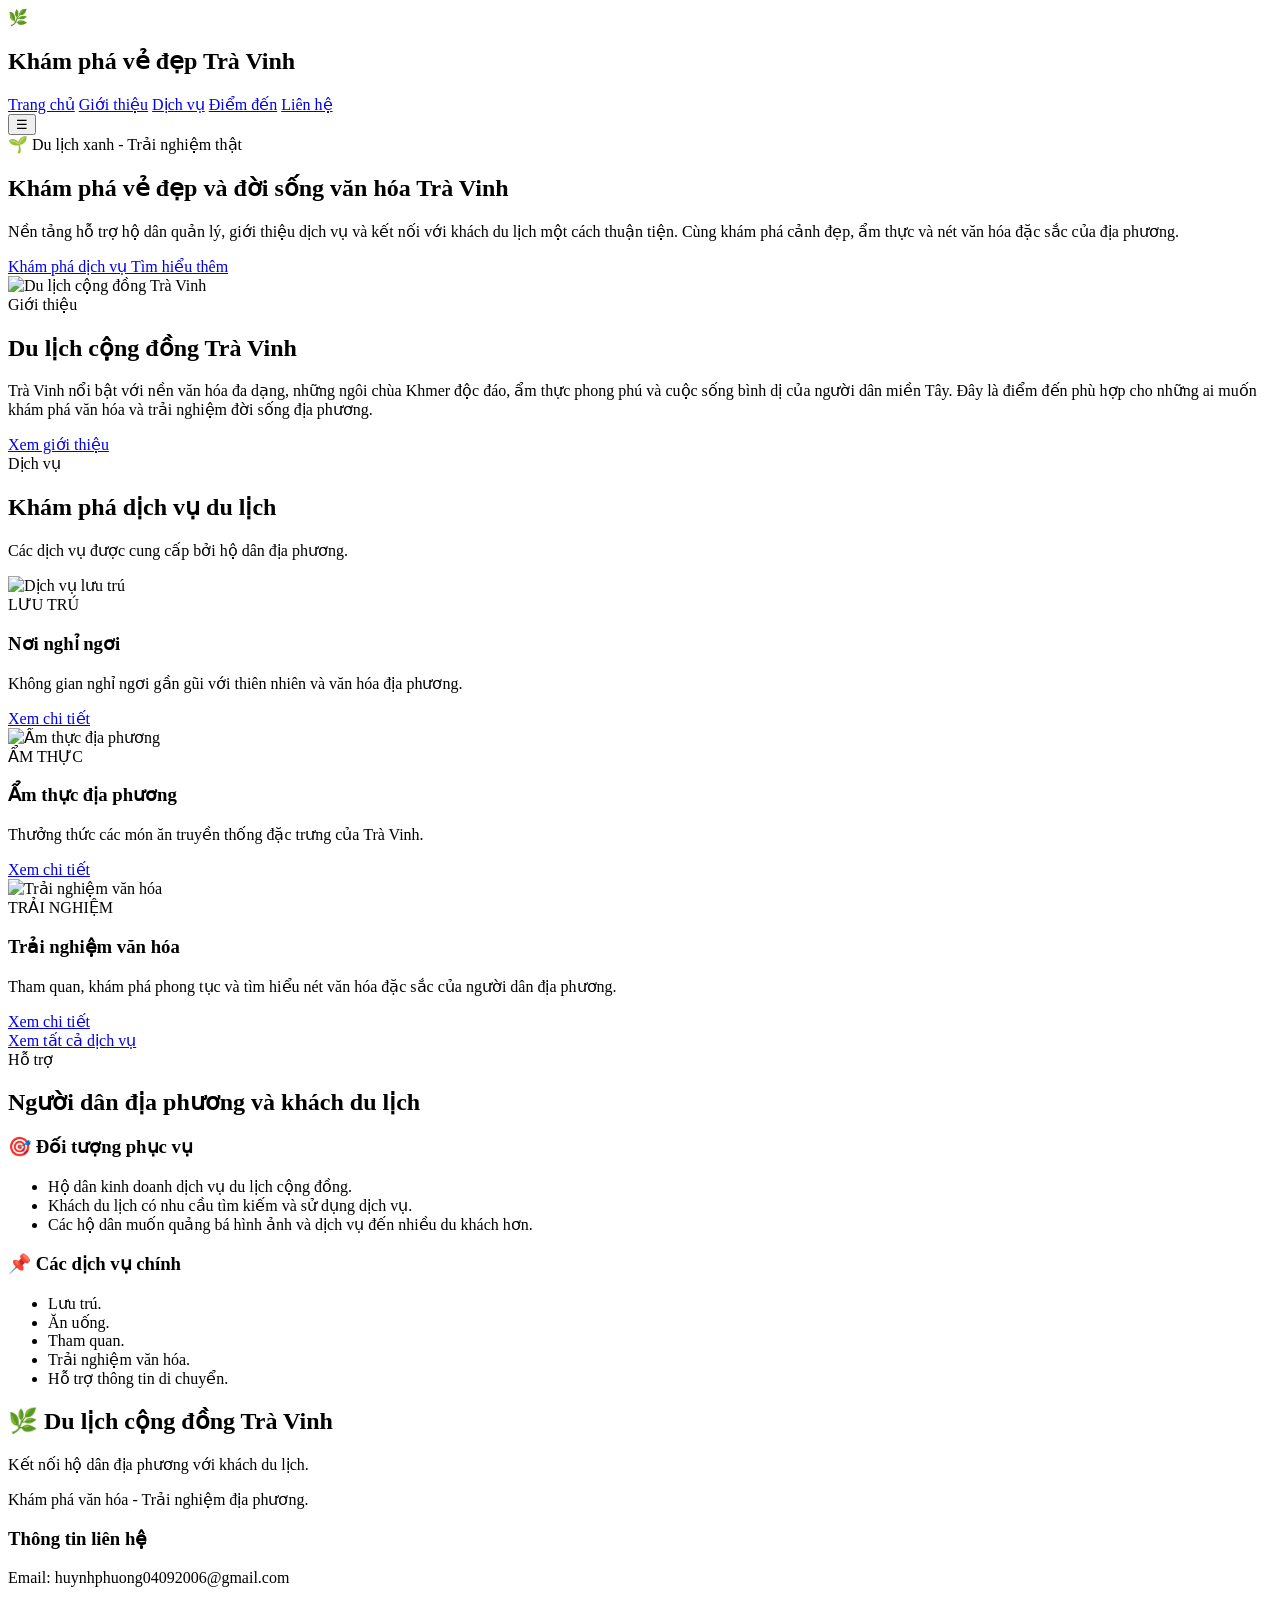
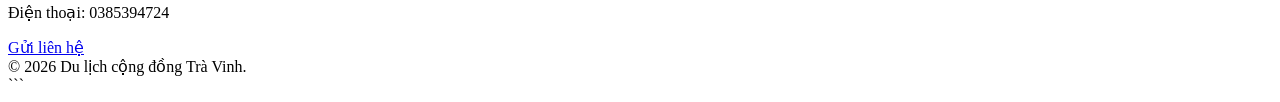
==== index.html @ de6d5193 "moi" ====
<!DOCTYPE html>
<html lang="vi">
<head>
    <meta charset="UTF-8">
    <meta name="viewport" content="width=device-width, initial-scale=1.0">

    <title>Du lịch cộng đồng Trà Vinh</title>

    <link rel="stylesheet" href="css/style.css">
</head>

<body>

    <!-- HEADER -->
    <header class="header">
        <div class="container header-content">

            <div class="logo">
                <span>🌿</span>
                <h2>Khám phá vẻ đẹp Trà Vinh</h2>
            </div>

            <nav class="navbar" id="navbar">
                <a href="html/trang-chu.html" class="active">Trang chủ</a>
                <a href="html/gioi-thieu.html">Giới thiệu</a>
                <a href="html/dich-vu.html">Dịch vụ</a>
				 <a href="diem-den.html">Điểm đến</a>
                <a href="html/lien-he.html">Liên hệ</a>
            </nav>

            <button class="menu-btn" onclick="toggleMenu()">☰</button>

        </div>
    </header>


    <!-- HERO -->
    <section class="hero" id="home">
        <div class="container hero-content">

            <div class="hero-text">

                <span class="badge">
                    🌱 Du lịch xanh - Trải nghiệm thật
                </span>

                <h1>
                    Khám phá vẻ đẹp
                    <span>và đời sống văn hóa Trà Vinh</span>
                </h1>

                <p>
                    Nền tảng hỗ trợ hộ dân quản lý, giới thiệu dịch vụ
                    và kết nối với khách du lịch một cách thuận tiện.
                    Cùng khám phá cảnh đẹp, ẩm thực và nét văn hóa
                    đặc sắc của địa phương.
                </p>

                <div class="hero-buttons">

                    <a href="dichvu.html" class="btn btn-primary">
                        Khám phá dịch vụ
                    </a>

                    <a href="gioi-thieu.html" class="btn btn-outline">
                        Tìm hiểu thêm
                    </a>

                </div>

            </div>

            <div class="hero-image">
                <img src="assets/1.jpg"
                     alt="Du lịch cộng đồng Trà Vinh">
            </div>

        </div>
    </section>


    <!-- GIỚI THIỆU NGẮN -->
    <section class="section" id="gioi-thieu">
        <div class="container">

            <div class="section-title">
                <span>Giới thiệu</span>
                <h2>Du lịch cộng đồng Trà Vinh</h2>

                <p>
                    Trà Vinh nổi bật với nền văn hóa đa dạng,
                    những ngôi chùa Khmer độc đáo, ẩm thực phong phú
                    và cuộc sống bình dị của người dân miền Tây.
                    Đây là điểm đến phù hợp cho những ai muốn khám phá
                    văn hóa và trải nghiệm đời sống địa phương.
                </p>

                <a href="gioi-thieu.html" class="btn btn-primary">
                    Xem giới thiệu
                </a>
            </div>

        </div>
    </section>


    <!-- DỊCH VỤ -->
    <section class="section services-section" id="dich-vu">
        <div class="container">

            <div class="section-title">
                <span>Dịch vụ</span>
                <h2>Khám phá dịch vụ du lịch</h2>

                <p>
                    Các dịch vụ được cung cấp bởi hộ dân địa phương.
                </p>
            </div>

            <div class="service-grid">

                <!-- LƯU TRÚ -->
                <div class="service-card">

                    <img src="assets/4.jpg"
                         alt="Dịch vụ lưu trú">

                    <div class="service-content">

                        <span class="service-type">LƯU TRÚ</span>

                        <h3>Nơi nghỉ ngơi</h3>

                        <p>
                            Không gian nghỉ ngơi gần gũi với thiên nhiên
                            và văn hóa địa phương.
                        </p>

                        <a href="dich-vu.html" class="btn btn-primary">
                            Xem chi tiết
                        </a>

                    </div>
                </div>


                <!-- ẨM THỰC -->
                <div class="service-card">

                    <img src="assets/3.jpg"
                         alt="Ẩm thực địa phương">

                    <div class="service-content">

                        <span class="service-type">ẨM THỰC</span>

                        <h3>Ẩm thực địa phương</h3>

                        <p>
                            Thưởng thức các món ăn truyền thống
                            đặc trưng của Trà Vinh.
                        </p>

                        <a href="dichvu.html" class="btn btn-primary">
                            Xem chi tiết
                        </a>

                    </div>
                </div>


                <!-- TRẢI NGHIỆM -->
                <div class="service-card">

                    <img src="assets/10.jpg"
                         alt="Trải nghiệm văn hóa">

                    <div class="service-content">

                        <span class="service-type">TRẢI NGHIỆM</span>

                        <h3>Trải nghiệm văn hóa</h3>

                        <p>
                            Tham quan, khám phá phong tục và tìm hiểu
                            nét văn hóa đặc sắc của người dân địa phương.
                        </p>

                        <a href="dichvu.html" class="btn btn-primary">
                            Xem chi tiết
                        </a>

                    </div>
                </div>

            </div>

            <div class="section-title">
                <a href="dichvu.html" class="btn btn-outline">
                    Xem tất cả dịch vụ
                </a>
            </div>

        </div>
    </section>


    <!-- HỖ TRỢ CỘNG ĐỒNG -->
    <section class="section" id="ho-tro">
        <div class="container">

            <div class="section-title">
                <span>Hỗ trợ</span>
                <h2>Người dân địa phương và khách du lịch</h2>
            </div>

            <div class="research">

                <div class="research-box">

                    <h3>🎯 Đối tượng phục vụ</h3>

                    <ul>
                        <li>
                            Hộ dân kinh doanh dịch vụ du lịch cộng đồng.
                        </li>

                        <li>
                            Khách du lịch có nhu cầu tìm kiếm và sử dụng
                            dịch vụ.
                        </li>

                        <li>
                            Các hộ dân muốn quảng bá hình ảnh và dịch vụ
                            đến nhiều du khách hơn.
                        </li>
                    </ul>

                </div>


                <div class="research-box">

                    <h3>📌 Các dịch vụ chính</h3>

                    <ul>
                        <li>Lưu trú.</li>
                        <li>Ăn uống.</li>
                        <li>Tham quan.</li>
                        <li>Trải nghiệm văn hóa.</li>
                        <li>Hỗ trợ thông tin di chuyển.</li>
                    </ul>

                </div>

            </div>
        </div>
    </section>


    <!-- LIÊN HỆ -->
    <footer id="lien-he">
        <div class="container footer-content">

            <div>
                <h2>🌿 Du lịch cộng đồng Trà Vinh</h2>

                <p>
                    Kết nối hộ dân địa phương với khách du lịch.
                </p>

                <p>
                    Khám phá văn hóa - Trải nghiệm địa phương.
                </p>
            </div>

            <div>
                <h3>Thông tin liên hệ</h3>

                <p>
                    Email: huynhphuong04092006@gmail.com
                </p>

                <p>
                    Điện thoại: 0385394724
                </p>

                <a href="lienhe.html" class="btn btn-primary">
                    Gửi liên hệ
                </a>
            </div>

        </div>

        <div class="copyright">
            © 2026 Du lịch cộng đồng Trà Vinh.
        </div>
    </footer>


    <!-- JAVASCRIPT -->
    <script src="js/script.js"></script>

</body>
</html>
```
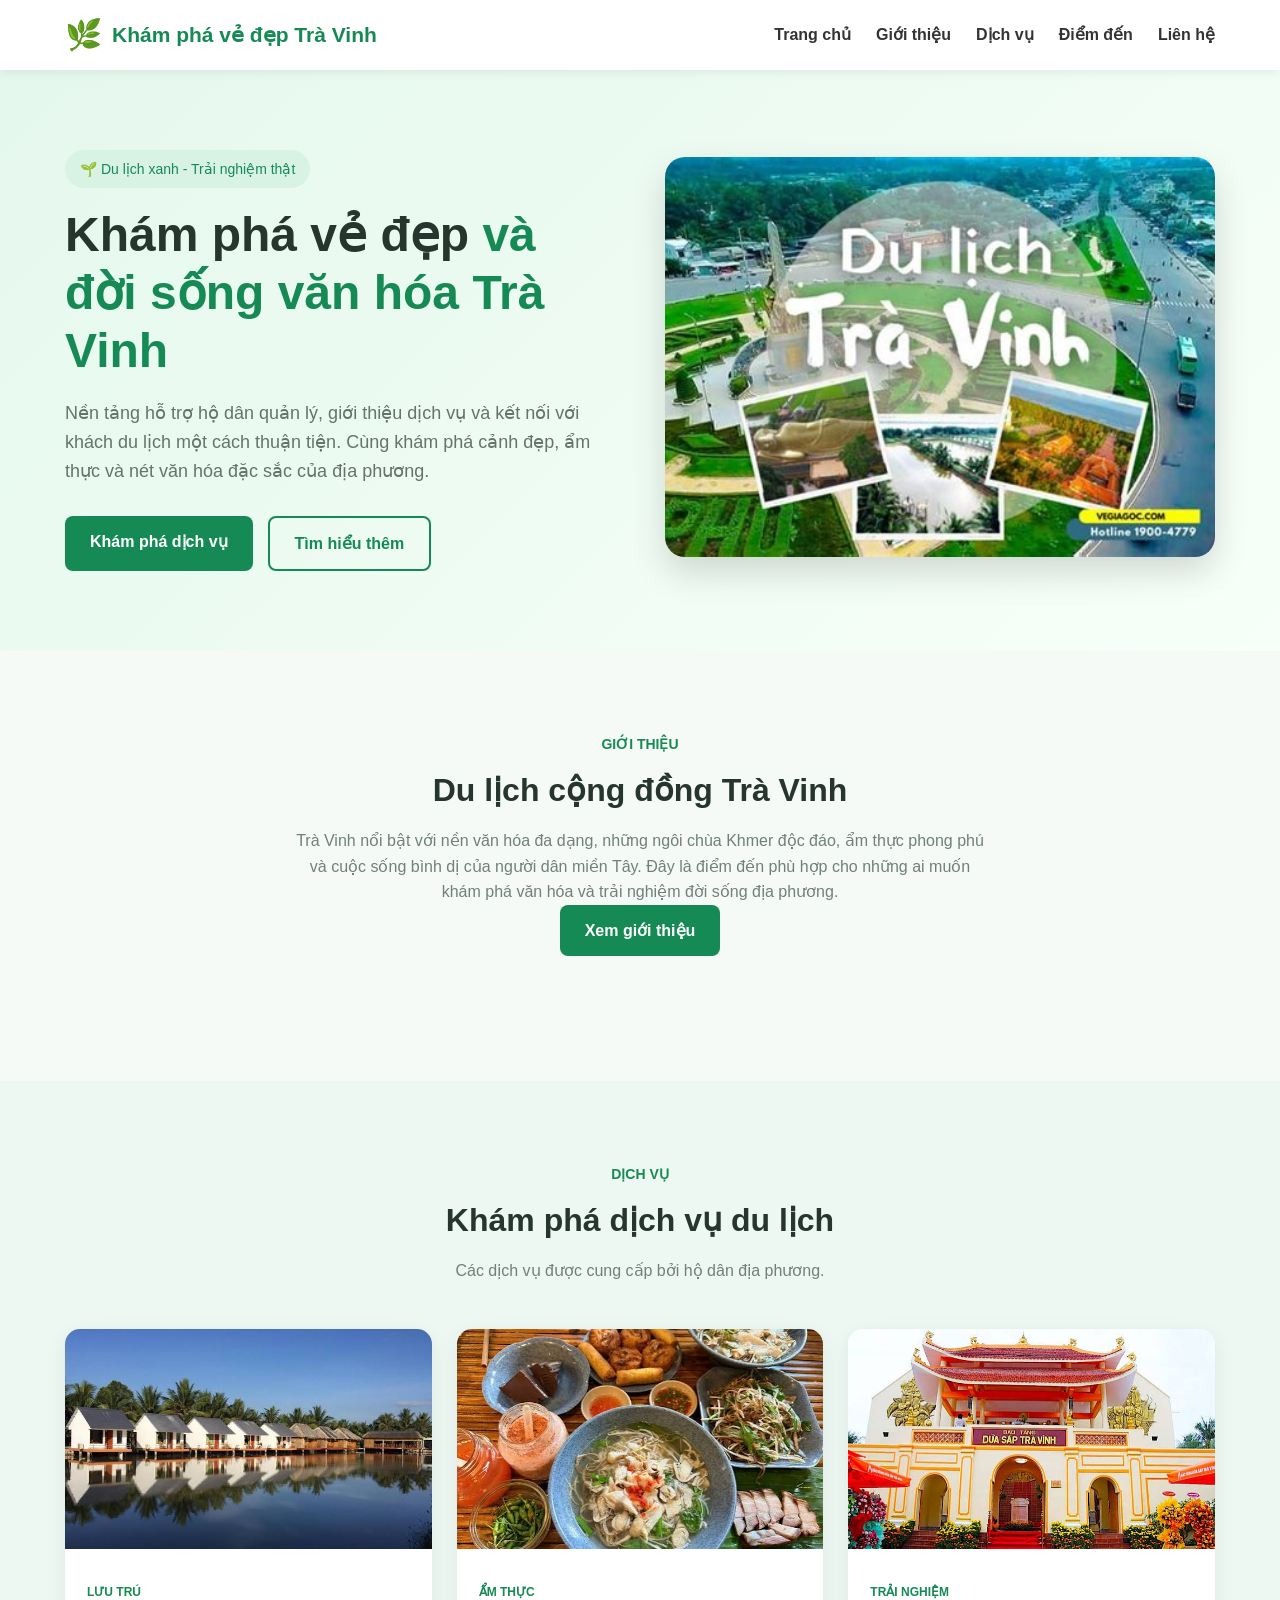
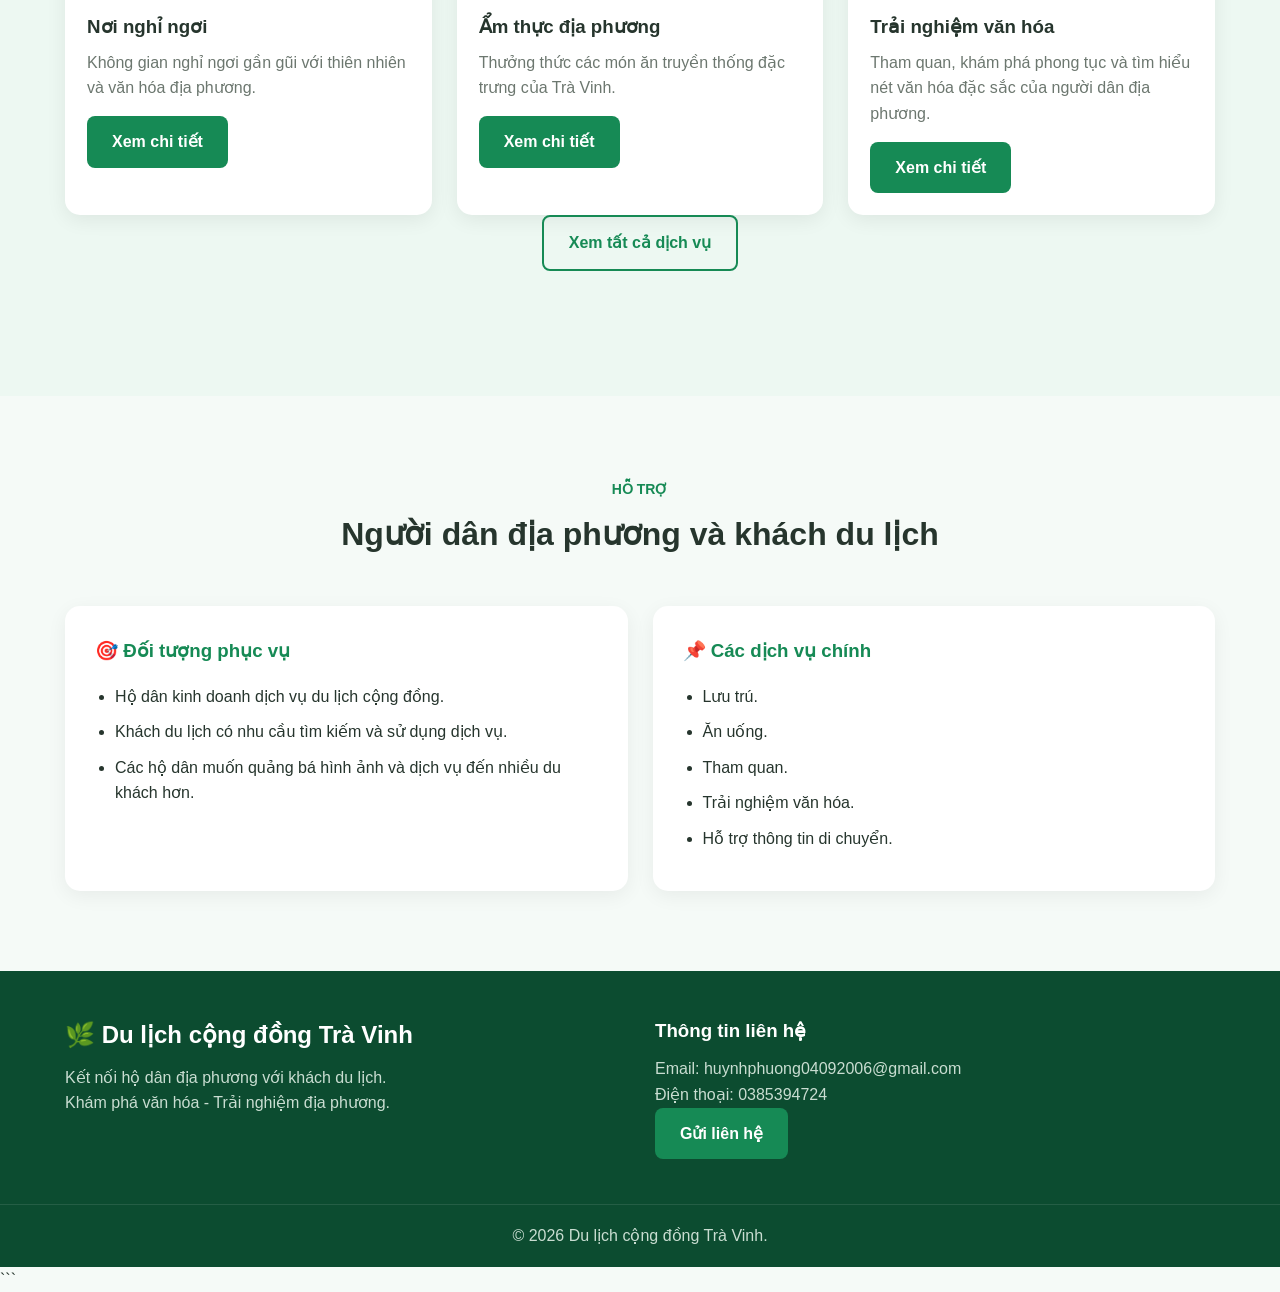
==== commit df9ed60f: "moi lam 15/11" ====
--- a/index.html
+++ b/index.html
@@ -25,7 +25,7 @@
                 <a href="html/trang-chu.html" class="active">Trang chủ</a>
                 <a href="html/gioi-thieu.html">Giới thiệu</a>
                 <a href="html/dich-vu.html">Dịch vụ</a>
-				 <a href="diem-den.html">Điểm đến</a>
+				 <a href="html/diem-den.html">Điểm đến</a>
                 <a href="html/lien-he.html">Liên hệ</a>
             </nav>
 
@@ -59,11 +59,11 @@
 
                 <div class="hero-buttons">
 
-                    <a href="dichvu.html" class="btn btn-primary">
+                    <a href="html/dichvu.html" class="btn btn-primary">
                         Khám phá dịch vụ
                     </a>
 
-                    <a href="gioi-thieu.html" class="btn btn-outline">
+                    <a href="html/gioi-thieu.html" class="btn btn-outline">
                         Tìm hiểu thêm
                     </a>
 
@@ -96,7 +96,7 @@
                     văn hóa và trải nghiệm đời sống địa phương.
                 </p>
 
-                <a href="gioi-thieu.html" class="btn btn-primary">
+                <a href="html/gioi-thieu.html" class="btn btn-primary">
                     Xem giới thiệu
                 </a>
             </div>
@@ -137,7 +137,7 @@
                             và văn hóa địa phương.
                         </p>
 
-                        <a href="dich-vu.html" class="btn btn-primary">
+                        <a href="html/dich-vu.html" class="btn btn-primary">
                             Xem chi tiết
                         </a>
 
@@ -162,7 +162,7 @@
                             đặc trưng của Trà Vinh.
                         </p>
 
-                        <a href="dichvu.html" class="btn btn-primary">
+                        <a href="html/dich-vu.html" class="btn btn-primary">
                             Xem chi tiết
                         </a>
 
@@ -187,7 +187,7 @@
                             nét văn hóa đặc sắc của người dân địa phương.
                         </p>
 
-                        <a href="dichvu.html" class="btn btn-primary">
+                        <a href="html/dich-vu.html" class="btn btn-primary">
                             Xem chi tiết
                         </a>
 
@@ -197,7 +197,7 @@
             </div>
 
             <div class="section-title">
-                <a href="dichvu.html" class="btn btn-outline">
+                <a href="html/dich-vu.html" class="btn btn-outline">
                     Xem tất cả dịch vụ
                 </a>
             </div>
--- a/css/style.css
+++ b/css/style.css
@@ -0,0 +1,450 @@
+* {
+    margin: 0;
+    padding: 0;
+    box-sizing: border-box;
+}
+
+html {
+    scroll-behavior: smooth;
+}
+
+body {
+    font-family: Arial, Helvetica, sans-serif;
+    background: #f5faf7;
+    color: #26352d;
+    line-height: 1.6;
+}
+
+.container {
+    width: 90%;
+    max-width: 1150px;
+    margin: auto;
+}
+
+
+/* HEADER */
+
+.header {
+    background: #ffffff;
+    position: sticky;
+    top: 0;
+    z-index: 1000;
+    box-shadow: 0 2px 10px rgba(0, 0, 0, 0.08);
+}
+
+.header-content {
+    min-height: 70px;
+    display: flex;
+    align-items: center;
+    justify-content: space-between;
+}
+
+.logo {
+    display: flex;
+    align-items: center;
+    gap: 10px;
+    color: #168a55;
+}
+
+.logo span {
+    font-size: 30px;
+}
+
+.logo h2 {
+    font-size: 21px;
+}
+
+.navbar {
+    display: flex;
+    gap: 25px;
+}
+
+.navbar a {
+    text-decoration: none;
+    color: #333;
+    font-weight: 600;
+}
+
+.navbar a:hover {
+    color: #168a55;
+}
+
+.menu-btn {
+    display: none;
+    border: none;
+    background: none;
+    font-size: 26px;
+    cursor: pointer;
+}
+
+
+/* HERO */
+
+.hero {
+    background: linear-gradient(135deg, #e5f8ed, #f7fff9);
+    padding: 80px 0;
+}
+
+.hero-content {
+    display: grid;
+    grid-template-columns: 1fr 1fr;
+    align-items: center;
+    gap: 50px;
+}
+
+.badge {
+    display: inline-block;
+    background: #d8f3e4;
+    color: #168a55;
+    padding: 8px 15px;
+    border-radius: 30px;
+    margin-bottom: 18px;
+    font-size: 14px;
+}
+
+.hero h1 {
+    font-size: 48px;
+    line-height: 1.2;
+    margin-bottom: 20px;
+}
+
+.hero h1 span {
+    color: #168a55;
+}
+
+.hero p {
+    color: #66736c;
+    font-size: 18px;
+    max-width: 550px;
+    margin-bottom: 30px;
+}
+
+.hero-buttons {
+    display: flex;
+    gap: 15px;
+}
+
+.btn {
+    display: inline-block;
+    text-decoration: none;
+    padding: 13px 25px;
+    border-radius: 8px;
+    font-weight: bold;
+}
+
+.btn-primary {
+    background: #168a55;
+    color: white;
+}
+
+.btn-primary:hover {
+    background: #106b42;
+}
+
+.btn-outline {
+    border: 2px solid #168a55;
+    color: #168a55;
+}
+
+.btn-outline:hover {
+    background: #168a55;
+    color: white;
+}
+
+.hero-image img {
+    width: 100%;
+    height: 400px;
+    object-fit: cover;
+    border-radius: 20px;
+    box-shadow: 0 15px 35px rgba(0, 0, 0, 0.15);
+}
+
+
+/* SECTION */
+
+.section {
+    padding: 80px 0;
+}
+
+.section-title {
+    text-align: center;
+    max-width: 700px;
+    margin: 0 auto 45px;
+}
+
+.section-title span {
+    color: #168a55;
+    font-weight: bold;
+    text-transform: uppercase;
+    font-size: 14px;
+}
+
+.section-title h2 {
+    font-size: 32px;
+    margin: 8px 0 12px;
+}
+
+.section-title p {
+    color: #718078;
+}
+
+
+/* CARDS */
+
+.cards {
+    display: grid;
+    grid-template-columns: repeat(3, 1fr);
+    gap: 25px;
+}
+
+.card {
+    background: white;
+    padding: 30px;
+    border-radius: 15px;
+    box-shadow: 0 5px 20px rgba(0, 0, 0, 0.07);
+    transition: 0.3s;
+}
+
+.card:hover {
+    transform: translateY(-7px);
+}
+
+.card-icon {
+    font-size: 35px;
+    margin-bottom: 15px;
+}
+
+.card h3 {
+    color: #168a55;
+    margin-bottom: 10px;
+}
+
+.card p {
+    color: #69766f;
+}
+
+
+/* SERVICES */
+
+.services-section {
+    background: #edf8f2;
+}
+
+.service-grid {
+    display: grid;
+    grid-template-columns: repeat(3, 1fr);
+    gap: 25px;
+}
+
+.service-card {
+    background: white;
+    border-radius: 15px;
+    overflow: hidden;
+    box-shadow: 0 5px 20px rgba(0, 0, 0, 0.07);
+}
+
+.service-card img {
+    width: 100%;
+    height: 220px;
+    object-fit: cover;
+}
+
+.service-content {
+    padding: 22px;
+}
+
+.service-type {
+    color: #168a55;
+    font-size: 12px;
+    font-weight: bold;
+}
+
+.service-content h3 {
+    margin: 8px 0;
+}
+
+.service-content p {
+    color: #6c776f;
+    margin-bottom: 15px;
+}
+
+.service-content button {
+    border: none;
+    background: #168a55;
+    color: white;
+    padding: 10px 18px;
+    border-radius: 7px;
+    cursor: pointer;
+}
+
+.service-content button:hover {
+    background: #106b42;
+}
+
+
+/* RESEARCH */
+
+.research {
+    display: grid;
+    grid-template-columns: 1fr 1fr;
+    gap: 25px;
+}
+
+.research-box {
+    background: white;
+    padding: 30px;
+    border-radius: 15px;
+    box-shadow: 0 5px 20px rgba(0, 0, 0, 0.06);
+}
+
+.research-box h3 {
+    color: #168a55;
+    margin-bottom: 18px;
+}
+
+.research-box ul {
+    padding-left: 20px;
+}
+
+.research-box li {
+    margin-bottom: 10px;
+}
+
+
+/* METHOD */
+
+.method-section {
+    background: #126b43;
+    color: white;
+}
+
+.method-section .section-title span {
+    color: #9ae6bd;
+}
+
+.method-grid {
+    display: grid;
+    grid-template-columns: repeat(4, 1fr);
+    gap: 20px;
+}
+
+.method-card {
+    padding: 25px;
+    border: 1px solid rgba(255,255,255,0.2);
+    border-radius: 12px;
+    background: rgba(255,255,255,0.07);
+}
+
+.method-card strong {
+    color: #9ae6bd;
+    font-size: 30px;
+}
+
+.method-card h3 {
+    margin: 10px 0;
+}
+
+.method-card p {
+    color: #d5e7dc;
+}
+
+
+/* FOOTER */
+
+footer {
+    background: #0c4c30;
+    color: white;
+}
+
+.footer-content {
+    padding: 45px 0;
+    display: grid;
+    grid-template-columns: 1fr 1fr;
+    gap: 30px;
+}
+
+.footer-content h2 {
+    margin-bottom: 10px;
+}
+
+.footer-content h3 {
+    margin-bottom: 10px;
+}
+
+.footer-content p {
+    color: #c9ddd1;
+}
+
+.copyright {
+    text-align: center;
+    padding: 18px;
+    border-top: 1px solid rgba(255,255,255,0.1);
+    color: #c9ddd1;
+}
+
+
+/* RESPONSIVE */
+
+@media (max-width: 900px) {
+
+    .navbar {
+        display: none;
+        position: absolute;
+        top: 70px;
+        left: 0;
+        width: 100%;
+        background: white;
+        flex-direction: column;
+        padding: 20px;
+        box-shadow: 0 5px 10px rgba(0,0,0,0.1);
+    }
+
+    .navbar.active {
+        display: flex;
+    }
+
+    .menu-btn {
+        display: block;
+    }
+
+    .hero-content {
+        grid-template-columns: 1fr;
+    }
+
+    .cards,
+    .service-grid {
+        grid-template-columns: 1fr 1fr;
+    }
+
+    .method-grid {
+        grid-template-columns: 1fr 1fr;
+    }
+}
+
+
+@media (max-width: 600px) {
+
+    .hero {
+        padding: 50px 0;
+    }
+
+    .hero h1 {
+        font-size: 35px;
+    }
+
+    .hero-image img {
+        height: 280px;
+    }
+
+    .cards,
+    .service-grid,
+    .research,
+    .method-grid,
+    .footer-content {
+        grid-template-columns: 1fr;
+    }
+
+    .section {
+        padding: 55px 0;
+    }
+}
